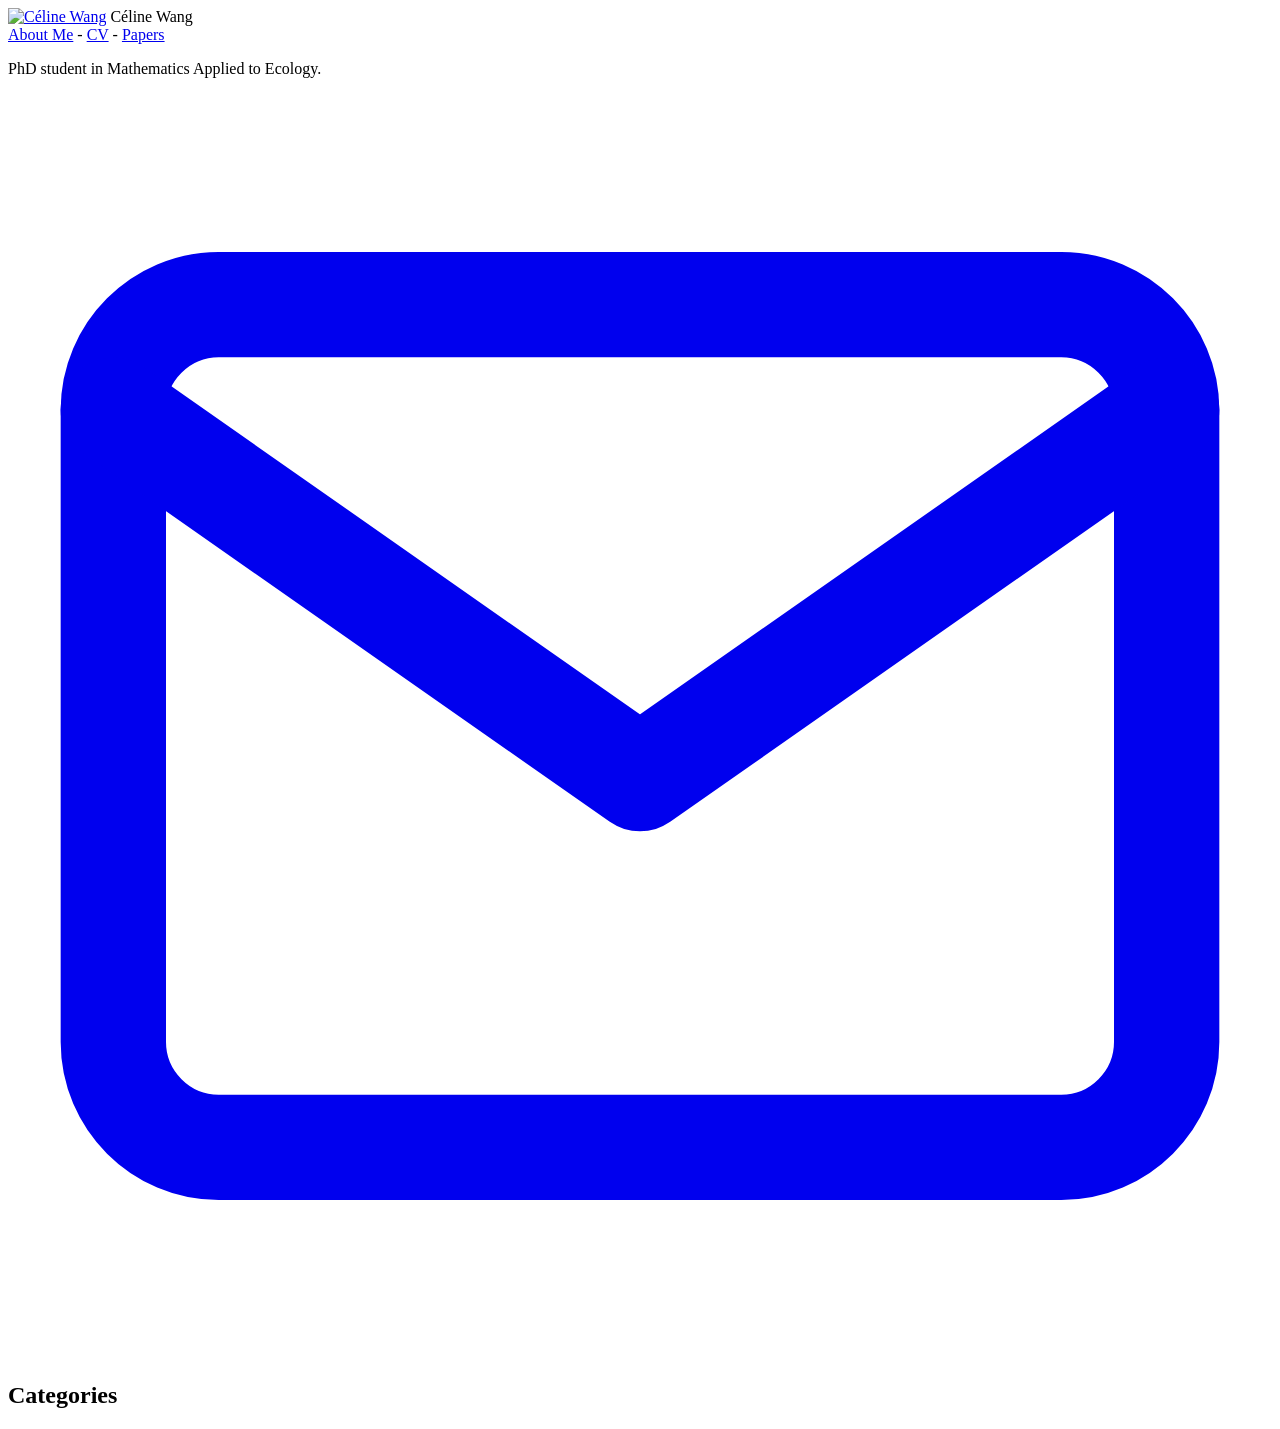
==== public/categories/index.html @ f212a263 "tentative" ====
<!doctype html>
<html lang="en-us">
  <head><script src="/livereload.js?mindelay=10&amp;v=2&amp;port=1313&amp;path=livereload" data-no-instant defer></script>
    <title>Categories // Céline Wang</title>
    <link rel="shortcut icon" href="/favicon.ico" />
    <meta charset="utf-8" />
    <meta name="generator" content="Hugo 0.154.5">
    <meta name="viewport" content="width=device-width, initial-scale=1" />
    <meta name="author" content="Céline Wang" />
    <meta name="description" content="" />
    <link rel="stylesheet" href="/css/main.min.5b1fcc8902588589c4767187402a3c29f8b8d7a6fdef6d9f8f77045bb0d14fee.css" />
    <link rel="alternate" type="application/rss+xml" href="http://localhost:1313/categories/index.xml" title="Céline Wang">
    

    
    
  <meta name="twitter:card" content="summary">
  <meta name="twitter:title" content="Categories">
  <meta name="twitter:description" content="PhD student in Mathematics Applied to Ecology.">

    <meta property="og:url" content="http://localhost:1313/categories/">
  <meta property="og:site_name" content="Céline Wang">
  <meta property="og:title" content="Categories">
  <meta property="og:description" content="PhD student in Mathematics Applied to Ecology.">
  <meta property="og:locale" content="en_us">
  <meta property="og:type" content="website">


  </head>
  <body>
    <header class="app-header">
      <a href="/"><img class="app-header-avatar" src="/avatar.png" alt="Céline Wang" /></a>
      <span class="app-header-title">Céline Wang</span>
      <nav class="app-header-menu">
          <a class="app-header-menu-item" href="/">About Me</a>
             - 
          
          <a class="app-header-menu-item" href="/cv/">CV</a>
             - 
          
          <a class="app-header-menu-item" href="/papers/">Papers</a>
      </nav>
      <p>PhD student in Mathematics Applied to Ecology.</p>
      <div class="app-header-social">
        
          <a href="mailto:celine.wang@univ-lille.fr" target="_blank" rel="noreferrer noopener me">
            <svg class="icon icon-mail" viewBox="0 0 24 24" fill="none" stroke="currentColor" stroke-width="2" stroke-linecap="round" stroke-linejoin="round"><title>mail</title><path d="M4 4h16c1.1 0 2 .9 2 2v12c0 1.1-.9 2-2 2H4c-1.1 0-2-.9-2-2V6c0-1.1.9-2 2-2z"></path><polyline points="22,6 12,13 2,6"></polyline></svg>
          </a>
        
      </div>
    </header>
    <main class="app-container">
      
  <article>
    <h1>Categories</h1>
    <ul class="tags-list">
      
    </ul>
  </article>

    </main>
  </body>
</html>
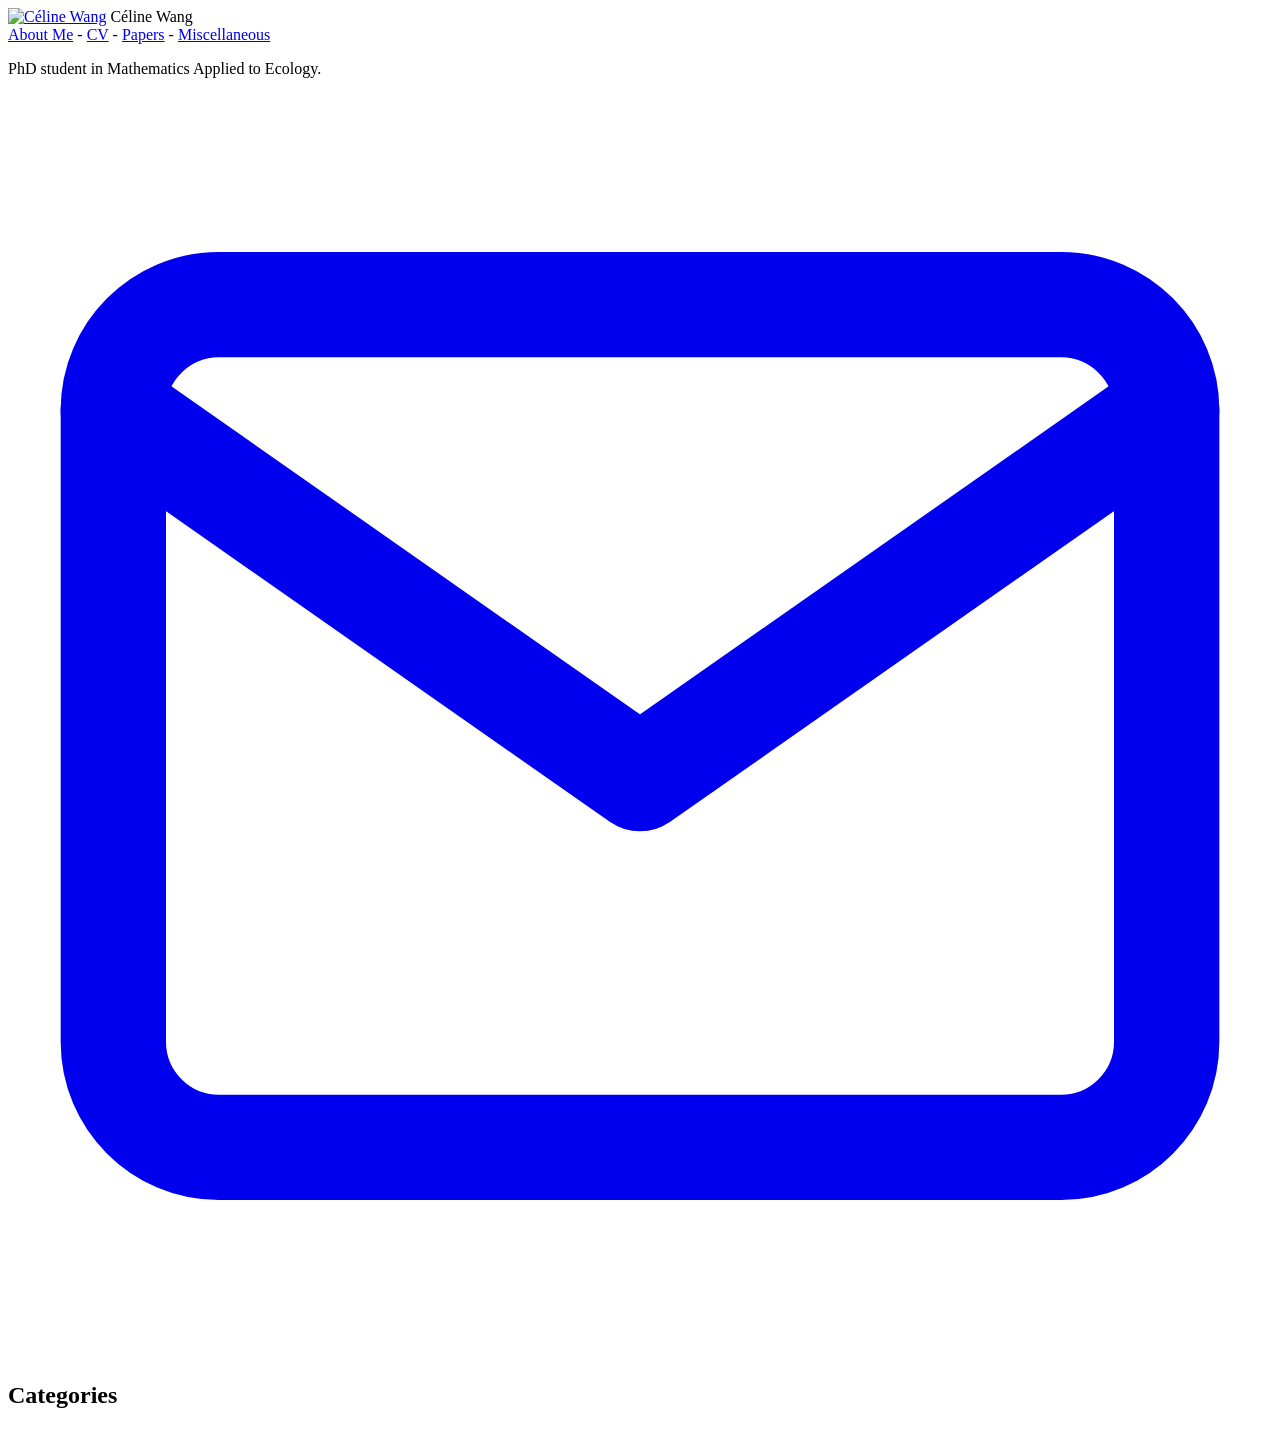
==== commit f88433fa: "add profile photo" ====
--- a/public/categories/index.html
+++ b/public/categories/index.html
@@ -1,15 +1,15 @@
 <!doctype html>
 <html lang="en-us">
   <head><script src="/livereload.js?mindelay=10&amp;v=2&amp;port=1313&amp;path=livereload" data-no-instant defer></script>
-    <title>Categories // Céline Wang</title>
+    <title>Categories </title>
     <link rel="shortcut icon" href="/favicon.ico" />
     <meta charset="utf-8" />
     <meta name="generator" content="Hugo 0.154.5">
     <meta name="viewport" content="width=device-width, initial-scale=1" />
     <meta name="author" content="Céline Wang" />
     <meta name="description" content="" />
-    <link rel="stylesheet" href="/css/main.min.5b1fcc8902588589c4767187402a3c29f8b8d7a6fdef6d9f8f77045bb0d14fee.css" />
-    <link rel="alternate" type="application/rss+xml" href="http://localhost:1313/categories/index.xml" title="Céline Wang">
+    <link rel="stylesheet" href="/css/main.min.28626513114a7ebeccae1848d24b773bb6768a5fb1065682ebe162c24658e7ad.css" />
+    <link rel="alternate" type="application/rss+xml" href="http://localhost:1313/categories/index.xml" title="Personal Web Page">
     
 
     
@@ -19,7 +19,7 @@
   <meta name="twitter:description" content="PhD student in Mathematics Applied to Ecology.">
 
     <meta property="og:url" content="http://localhost:1313/categories/">
-  <meta property="og:site_name" content="Céline Wang">
+  <meta property="og:site_name" content="Personal Web Page">
   <meta property="og:title" content="Categories">
   <meta property="og:description" content="PhD student in Mathematics Applied to Ecology.">
   <meta property="og:locale" content="en_us">
@@ -29,7 +29,7 @@
   </head>
   <body>
     <header class="app-header">
-      <a href="/"><img class="app-header-avatar" src="/avatar.png" alt="Céline Wang" /></a>
+      <a href="/"><img class="app-header-avatar" src="/profil.png" alt="Céline Wang" /></a>
       <span class="app-header-title">Céline Wang</span>
       <nav class="app-header-menu">
           <a class="app-header-menu-item" href="/">About Me</a>
@@ -39,6 +39,9 @@
              - 
           
           <a class="app-header-menu-item" href="/papers/">Papers</a>
+             - 
+          
+          <a class="app-header-menu-item" href="/miscellaneous/">Miscellaneous</a>
       </nav>
       <p>PhD student in Mathematics Applied to Ecology.</p>
       <div class="app-header-social">
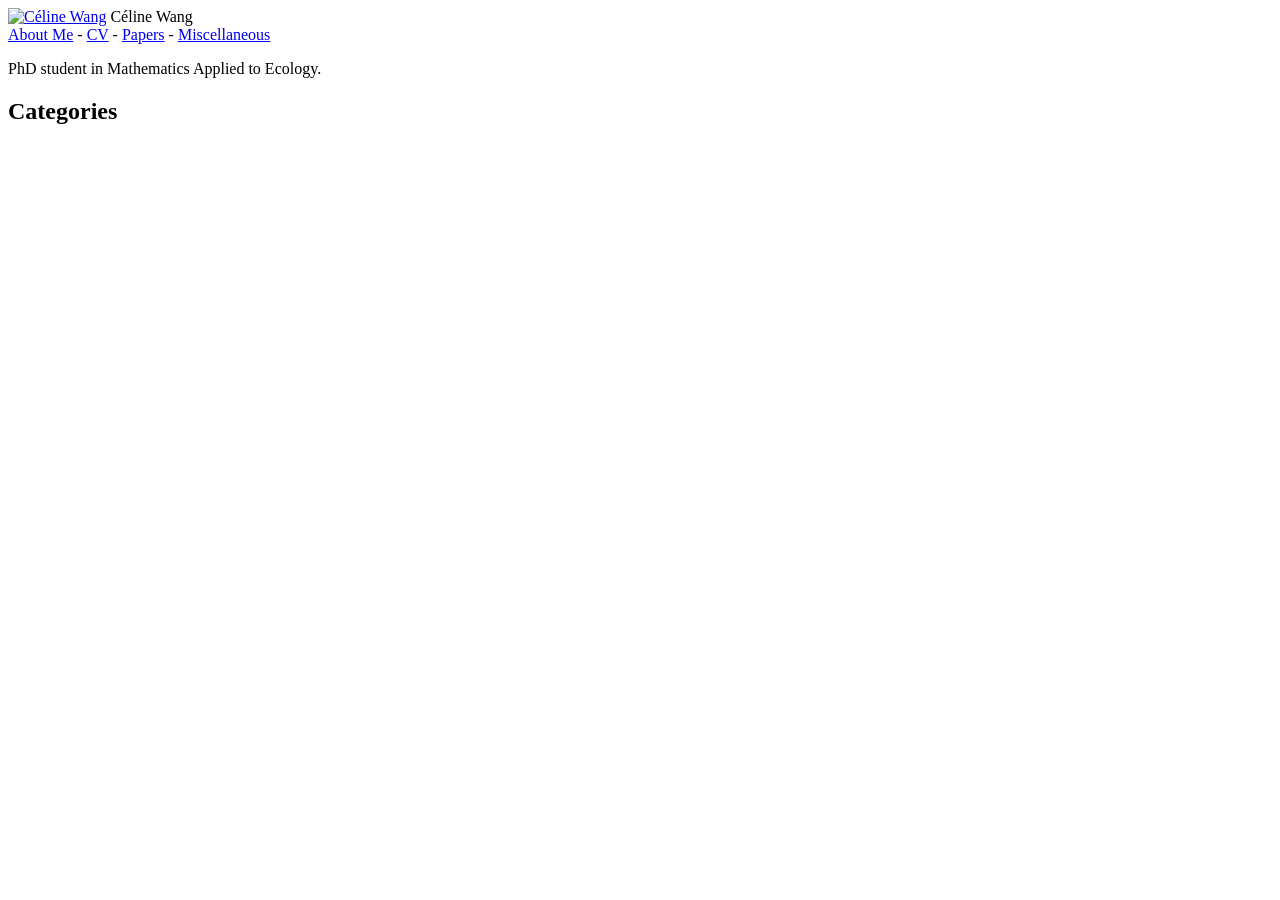
==== commit cf202ae5: "remove mail" ====
--- a/public/categories/index.html
+++ b/public/categories/index.html
@@ -44,13 +44,6 @@
           <a class="app-header-menu-item" href="/miscellaneous/">Miscellaneous</a>
       </nav>
       <p>PhD student in Mathematics Applied to Ecology.</p>
-      <div class="app-header-social">
-        
-          <a href="mailto:celine.wang@univ-lille.fr" target="_blank" rel="noreferrer noopener me">
-            <svg class="icon icon-mail" viewBox="0 0 24 24" fill="none" stroke="currentColor" stroke-width="2" stroke-linecap="round" stroke-linejoin="round"><title>mail</title><path d="M4 4h16c1.1 0 2 .9 2 2v12c0 1.1-.9 2-2 2H4c-1.1 0-2-.9-2-2V6c0-1.1.9-2 2-2z"></path><polyline points="22,6 12,13 2,6"></polyline></svg>
-          </a>
-        
-      </div>
     </header>
     <main class="app-container">
       
